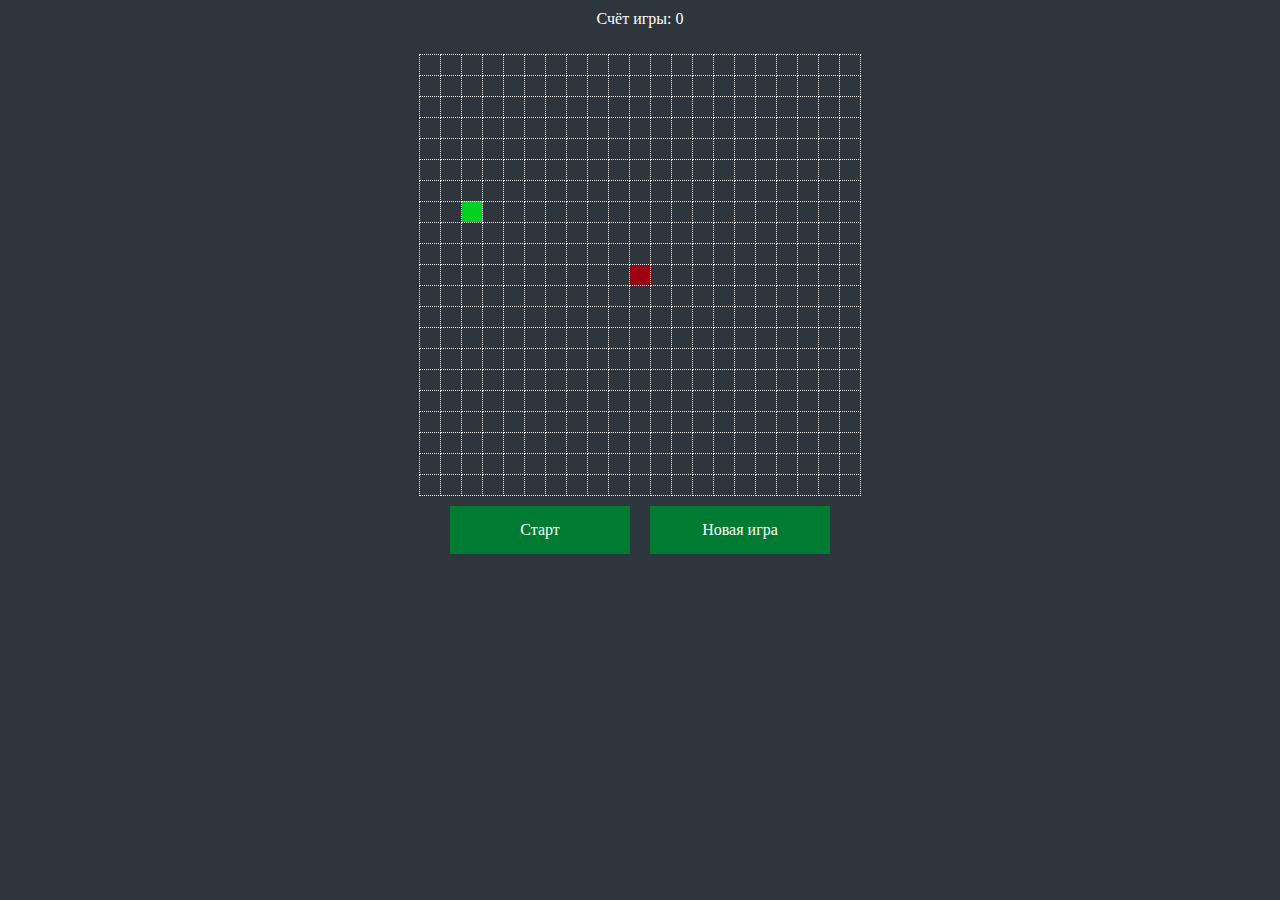
==== Task_1/index.html @ f8bdb626 "Add task 1. Game score" ====
<!DOCTYPE html>
<html lang="en">
<head>
    <meta charset="UTF-8">
    <title>Змейка</title>
    <link rel="stylesheet" href="style.css" />
</head>
<body>
<div id="gameScore" class="score"></div>
<div id="game-wrap">
    <table id="game"></table>
</div>
<div id="menu">
    <div id="playButton" class="menuButton">Старт</div>
    <div id="newGameButton" class="menuButton">Новая игра</div>
</div>

<script src="js.js"></script>
</body>
</html>
---- Task_1/style.css ----
*{
    margin: 0;
    padding: 0;
    background: #2e353d;
}
.score{
    margin: 10px;
    color: white;
    text-align: center;
}
.menuButton{
    width: 150px;
    padding: 15px;
    margin: 10px;
    color: white;
    background: #007b32;
    text-align: center;
    cursor: pointer;
}
.menuButton:hover{
    background: #009641;
}
#game{
    border-collapse: collapse;
    margin: 2% auto 0;
}
#menu{
    display: flex;
    justify-content: center;
}
td.cell{
    width: 20px;
    height: 20px;
    border: 1px dotted #eee;
    border-collapse: collapse;
}
.food{
    background: #00d021;
}
.snakeBody{
    background: #e5e5e5;
}
.snakeHead{
    background: #9b0013;
}
.disabled {
    background: #7c7c7c;
}
.disabled:hover{
    background: #7c7c7c;
}
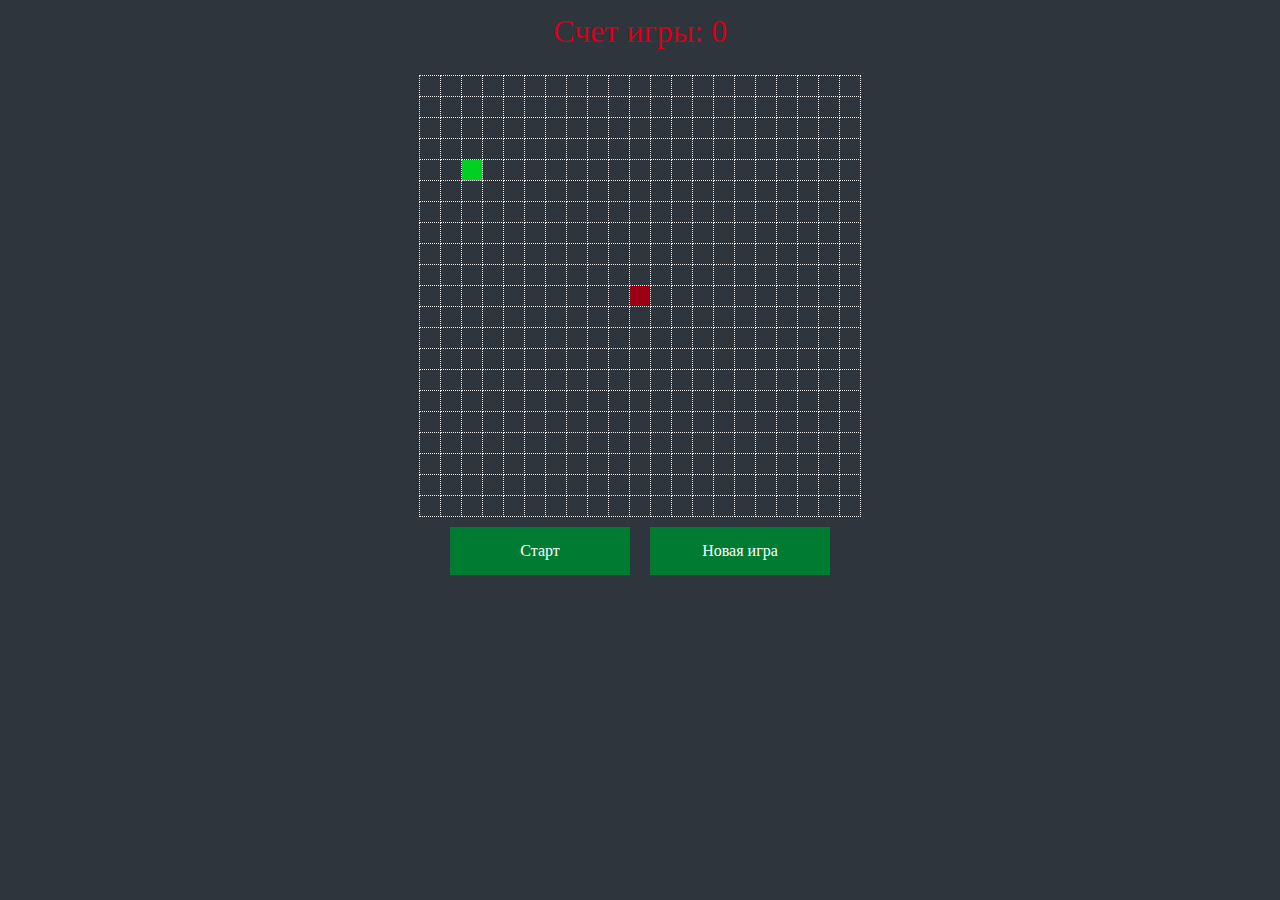
==== commit 47a0fdc2: "Add task 8" ====
--- a/Task_1/index.html
+++ b/Task_1/index.html
@@ -1,20 +1,20 @@
 <!DOCTYPE html>
 <html lang="en">
 <head>
-    <meta charset="UTF-8">
-    <title>Змейка</title>
-    <link rel="stylesheet" href="style.css" />
+  <meta charset="UTF-8">
+  <title>Змейка</title>
+  <link rel="stylesheet" href="style.css" />
 </head>
 <body>
-<div id="gameScore" class="score"></div>
-<div id="game-wrap">
+  <div id="game-score">Счет игры: <span id="score-count">0</span></div>
+  <div id="game-wrap">
     <table id="game"></table>
-</div>
-<div id="menu">
+  </div>
+  <div id="menu">
     <div id="playButton" class="menuButton">Старт</div>
     <div id="newGameButton" class="menuButton">Новая игра</div>
-</div>
+  </div>
 
-<script src="js.js"></script>
+  <script src="js.js"></script>
 </body>
-</html>
+</html>--- a/Task_1/style.css
+++ b/Task_1/style.css
@@ -2,11 +2,6 @@
     margin: 0;
     padding: 0;
     background: #2e353d;
-}
-.score{
-    margin: 10px;
-    color: white;
-    text-align: center;
 }
 .menuButton{
     width: 150px;
@@ -48,4 +43,11 @@
 }
 .disabled:hover{
     background: #7c7c7c;
+}
+#game-score {
+    margin-top: 1%;
+    text-align: center;
+    font-family: "Lobster", serif;
+    font-size: 2em;
+    color: #d40019;
 }